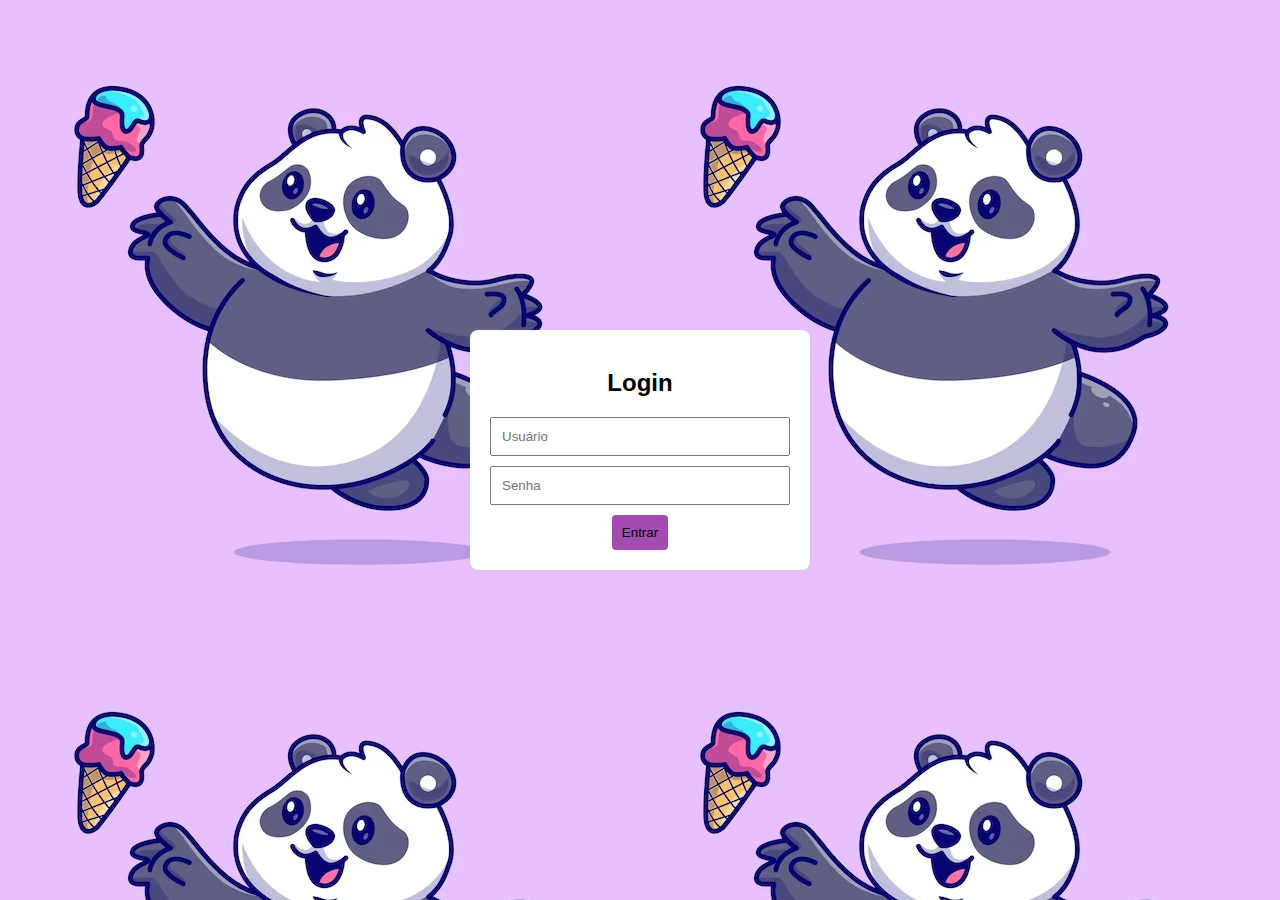
==== sorveteria gelado/inicio.html @ 67f8bc72 "Add files via upload" ====
<!DOCTYPE html>
<html lang="en">
<head>
    <meta charset="UTF-8">
    <meta name="viewport" content="width=device-width, initial-scale=1.0">
    <title>Tela de Login</title>
    <body background="imag.jpg"></body>
    <style>
        
        body {
            font-family: Arial, sans-serif;
            background-color: #f4f4f4;
            margin: 0;
            display: flex;
            justify-content: center;
            align-items: center;
            height: 100vh;
        }

        .login-container {
            background-color: #fff;
            padding: 20px;
            border-radius: 8px;
            box-shadow: 0 0 10px rgba(165, 160, 160, 0.1);
            width: 300px;
            text-align: center;
        }

        .login-container h2 {
            margin-bottom: 20px;
        }

        .login-container input {
            width: 100%;
            padding: 10px;
            margin-bottom: 10px;
            box-sizing: border-box;
        }

        .login-container button {
            background-color: #a34caf;
            color: #000000;
            padding: 10px;
            border: none;
            border-radius: 4px;
            cursor: pointer;
        }

        .login-container button:hover {
            background-color: #ad59e6;
        }
    </style>
</head>
<body>

    <div class="login-container">
        <h2>Login</h2>
        <form>
            <input type="text" placeholder="Usuário" required>
            <input type="password" placeholder="Senha" required>
            <button type="submit">Entrar</button>
        </form>
    </div>

</body>
</html>
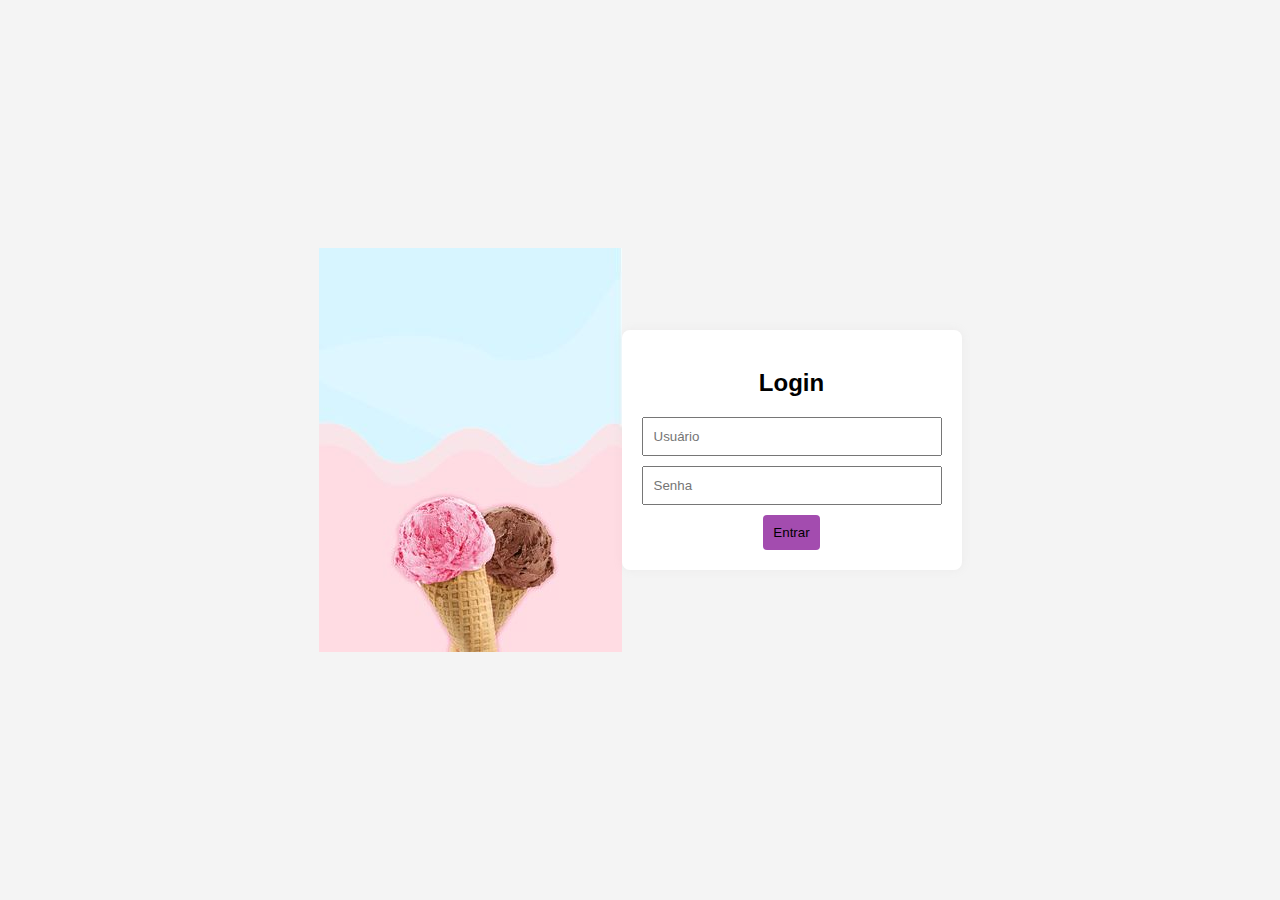
==== commit 02b71d52: "Add files via upload" ====
--- a/sorveteria gelado/inicio.html
+++ b/sorveteria gelado/inicio.html
@@ -3,8 +3,19 @@
 <head>
     <meta charset="UTF-8">
     <meta name="viewport" content="width=device-width, initial-scale=1.0">
-    <title>Tela de Login</title>
-    <body background="imag.jpg"></body>
+    <title>imagem em uma linha</title>
+    <title>Imagem Aumentada com CSS</title>
+    <link rel="stylesheet" href="styles.css">
+  </head>
+  <body>
+    
+  </body>
+  </html>
+</html>
+    <link rel="stylesheet" href="styles.css">
+</head>
+<body>
+    
     <style>
         
         body {
@@ -45,14 +56,15 @@
             border-radius: 4px;
             cursor: pointer;
         }
+        .
 
-        .login-container button:hover {
+        login-container button:hover {
             background-color: #ad59e6;
         }
     </style>
 </head>
 <body>
-
+    <img src="imagem.jp" alt="Descrição da imagem" class="imagem-aumentada">
     <div class="login-container">
         <h2>Login</h2>
         <form>
--- a/sorveteria gelado/styles.css
+++ b/sorveteria gelado/styles.css
@@ -0,0 +1,45 @@
+body{
+    font-family: Arial, Helvetica, sans-serif;
+    margin: 0;
+    padding: 0;
+   
+    
+
+    }
+
+header{
+    background-color: palevioletred;
+    padding: 10px 0;
+    text-align: center;
+}
+
+nav ul{
+    list-style: none;
+
+}
+
+nav ul li{
+    display: inline;
+    margin-right: 20px;
+}
+nav ul li a{
+    text-decoration: none;
+    color: #151414;
+    font-weight: bold;
+}
+
+.sabores,.contato{
+    padding: 20px;
+}
+
+footer{
+    background-color: palevioletred;
+    color: #fff;
+    text-align: center;
+    padding: 10px 0;
+    position: fixed;
+    bottom: 0;
+    width: 100%;
+}
+
+
--- a/sorveteria gelado/styles.css
+++ b/sorveteria gelado/styles.css
@@ -0,0 +1,45 @@
+body{
+    font-family: Arial, Helvetica, sans-serif;
+    margin: 0;
+    padding: 0;
+   
+    
+
+    }
+
+header{
+    background-color: palevioletred;
+    padding: 10px 0;
+    text-align: center;
+}
+
+nav ul{
+    list-style: none;
+
+}
+
+nav ul li{
+    display: inline;
+    margin-right: 20px;
+}
+nav ul li a{
+    text-decoration: none;
+    color: #151414;
+    font-weight: bold;
+}
+
+.sabores,.contato{
+    padding: 20px;
+}
+
+footer{
+    background-color: palevioletred;
+    color: #fff;
+    text-align: center;
+    padding: 10px 0;
+    position: fixed;
+    bottom: 0;
+    width: 100%;
+}
+
+
